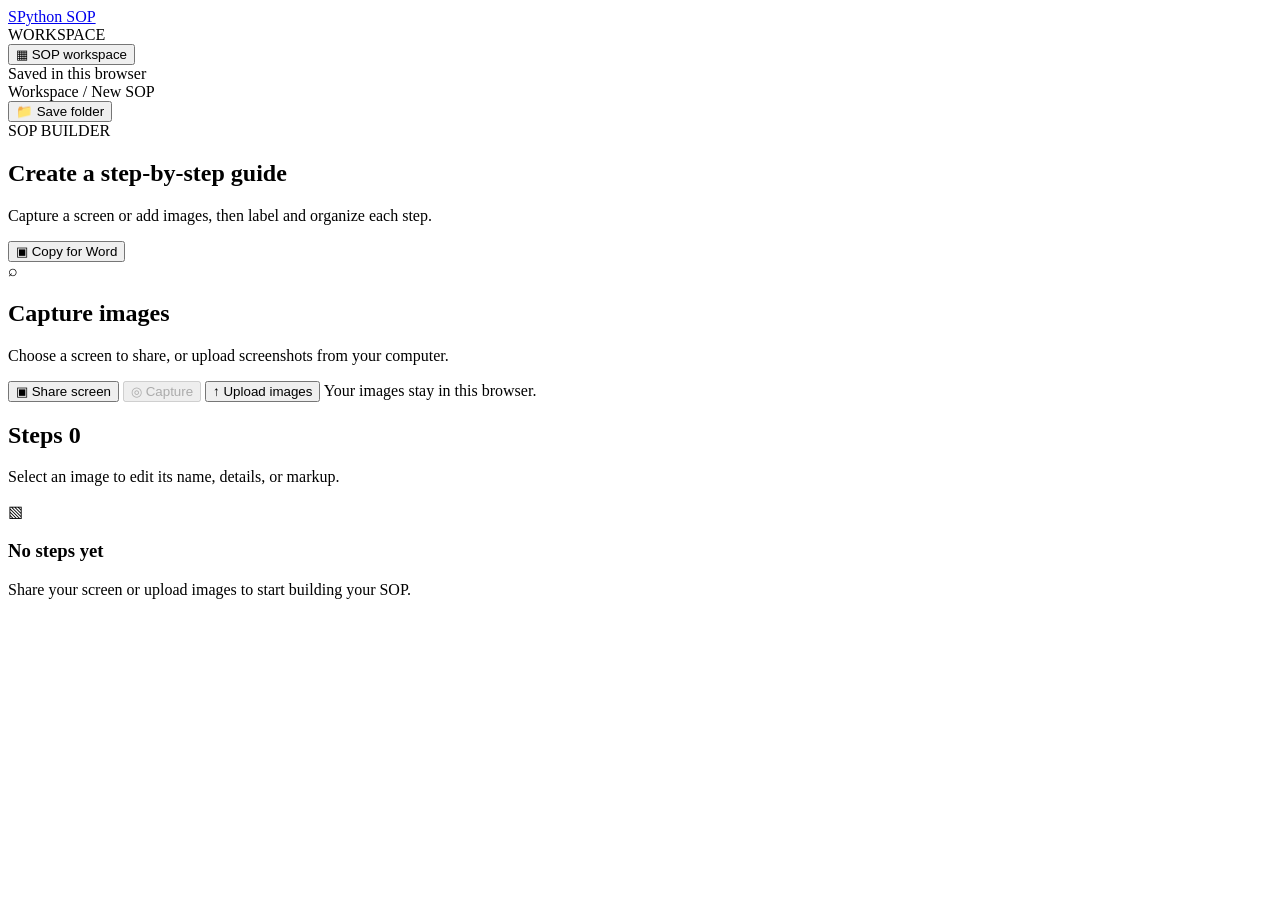
==== web/index.html @ d57255fb "Add Python SOP website" ====
<!doctype html>
<html lang="en">
<head>
  <meta charset="utf-8">
  <meta name="viewport" content="width=device-width, initial-scale=1">
  <meta name="theme-color" content="#f4f7fb">
  <title>Python SOP</title>
  <link rel="stylesheet" href="/styles.css">
</head>
<body>
  <div class="app-shell">
    <aside class="sidebar">
      <a class="brand" href="#" aria-label="Python SOP home"><span class="brand-mark">S</span><span>Python SOP</span></a>
      <div class="side-caption">WORKSPACE</div>
      <button class="side-link active" id="nav-workspace"><span class="side-icon">▦</span> SOP workspace</button>
      <div class="sidebar-bottom"><span class="local-dot"></span> Saved in this browser</div>
    </aside>

    <main class="main-area">
      <header class="topbar">
        <div class="breadcrumb">Workspace <span>/</span> New SOP</div>
        <button class="button button-light" id="folderButton"><span>📁</span> Save folder</button>
      </header>

      <section class="page-heading">
        <div><div class="eyebrow">SOP BUILDER</div><h1>Create a step-by-step guide</h1>
          <p>Capture a screen or add images, then label and organize each step.</p></div>
        <button class="button button-primary" id="copyWordButton"><span>▣</span> Copy for Word</button>
      </section>

      <section class="capture-card">
        <div class="capture-head"><div class="capture-symbol">⌕</div><div><h2>Capture images</h2><p>Choose a screen to share, or upload screenshots from your computer.</p></div></div>
        <div class="capture-actions">
          <button class="button button-primary" id="shareButton"><span>▣</span> Share screen</button>
          <button class="button button-light" id="captureButton" disabled><span>◎</span> Capture</button>
          <button class="button button-light" id="uploadButton"><span>↑</span> Upload images</button>
          <input id="fileInput" type="file" accept="image/*" multiple hidden>
          <button class="button button-quiet" id="stopShareButton" hidden>Stop sharing</button>
          <span class="capture-hint" id="captureHint">Your images stay in this browser.</span>
        </div>
        <div class="share-preview" id="sharePreview" hidden><video id="screenVideo" autoplay muted playsinline></video><span>Screen share preview</span></div>
      </section>

      <section class="steps-section">
        <div class="section-heading"><div><h2>Steps <span class="count-pill" id="stepCount">0</span></h2><p>Select an image to edit its name, details, or markup.</p></div>
          <button class="text-button" id="clearAllButton" hidden>Clear all</button></div>
        <div class="empty-state" id="emptyState"><div class="empty-art">▧</div><h3>No steps yet</h3><p>Share your screen or upload images to start building your SOP.</p></div>
        <div class="steps-grid" id="stepsGrid"></div>
      </section>
    </main>
  </div>

  <div class="toast" id="toast" role="status" aria-live="polite"></div>

  <dialog id="editDialog" class="edit-dialog">
    <form method="dialog" class="dialog-shell" id="editForm">
      <header class="dialog-header"><div><div class="eyebrow">STEP <span id="editStepNumber">01</span></div><h2>Edit image</h2></div><button type="button" class="icon-button" id="closeEditButton" aria-label="Close">×</button></header>
      <div class="editor-layout">
        <div class="editor-canvas-wrap"><canvas id="editorCanvas" width="900" height="540"></canvas></div>
        <aside class="editor-sidebar">
          <label class="field-label" for="imageName">Image name</label><input id="imageName" class="text-input" maxlength="120" required>
          <label class="field-label" for="imageDescription">Description</label><textarea id="imageDescription" class="text-input description-input" rows="5" placeholder="Describe this step..."></textarea>
          <div class="editor-tools"><span class="field-label">Markup</span><div class="tool-row">
            <button type="button" class="button button-light tool-button selected" id="cropModeButton">⌗ Crop</button>
            <button type="button" class="button button-light tool-button" id="redModeButton">▱ Red box</button>
          </div><button type="button" class="button button-light undo-button" id="undoButton">↶ Undo</button>
          <p class="tool-note" id="toolNote">Drag on the image to select a crop area.</p></div>
          <div class="editor-navigation"><button type="button" class="button button-light" id="previousButton">← Previous</button><span id="imagePosition">1 of 1</span><button type="button" class="button button-light" id="nextButton">Next →</button></div>
        </aside>
      </div>
      <footer class="dialog-footer"><button type="button" class="button button-light" id="deleteImageButton">Delete image</button><span class="footer-spacer"></span><button type="button" class="button button-light" id="cancelEditButton">Cancel</button><button type="submit" class="button button-primary" id="saveImageButton">Save changes</button></footer>
    </form>
  </dialog>

  <div class="countdown" id="countdown" hidden><span id="countdownNumber">3</span><p>Get ready to capture</p></div>
  <script src="/app.js" defer></script>
</body>
</html>
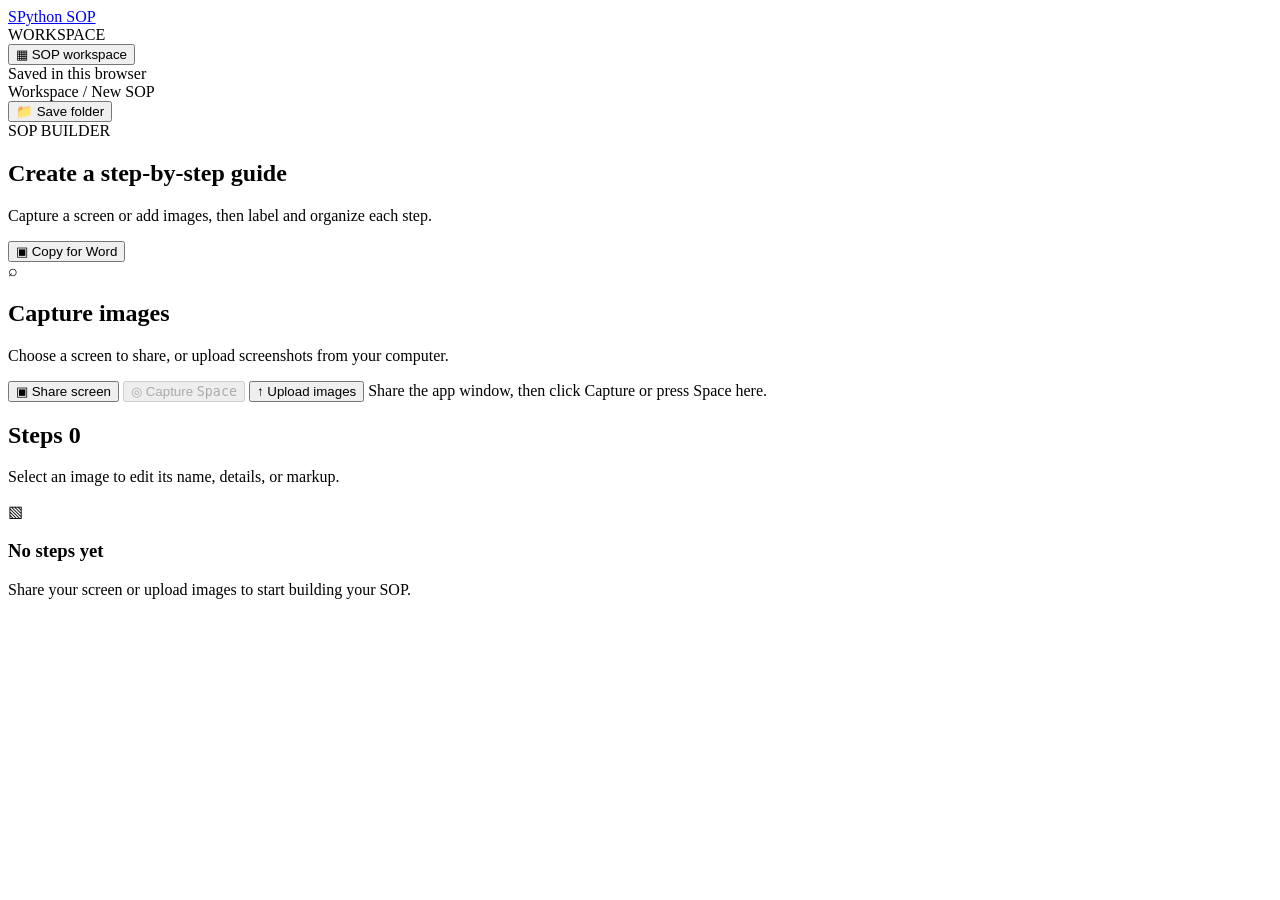
==== commit de3064b7: "Fix screenshot preview" ====
--- a/web/index.html
+++ b/web/index.html
@@ -32,11 +32,11 @@
         <div class="capture-head"><div class="capture-symbol">⌕</div><div><h2>Capture images</h2><p>Choose a screen to share, or upload screenshots from your computer.</p></div></div>
         <div class="capture-actions">
           <button class="button button-primary" id="shareButton"><span>▣</span> Share screen</button>
-          <button class="button button-light" id="captureButton" disabled><span>◎</span> Capture</button>
+          <button class="button button-light" id="captureButton" disabled><span>◎</span> Capture <kbd>Space</kbd></button>
           <button class="button button-light" id="uploadButton"><span>↑</span> Upload images</button>
           <input id="fileInput" type="file" accept="image/*" multiple hidden>
           <button class="button button-quiet" id="stopShareButton" hidden>Stop sharing</button>
-          <span class="capture-hint" id="captureHint">Your images stay in this browser.</span>
+          <span class="capture-hint" id="captureHint">Share the app window, then click Capture or press Space here.</span>
         </div>
         <div class="share-preview" id="sharePreview" hidden><video id="screenVideo" autoplay muted playsinline></video><span>Screen share preview</span></div>
       </section>
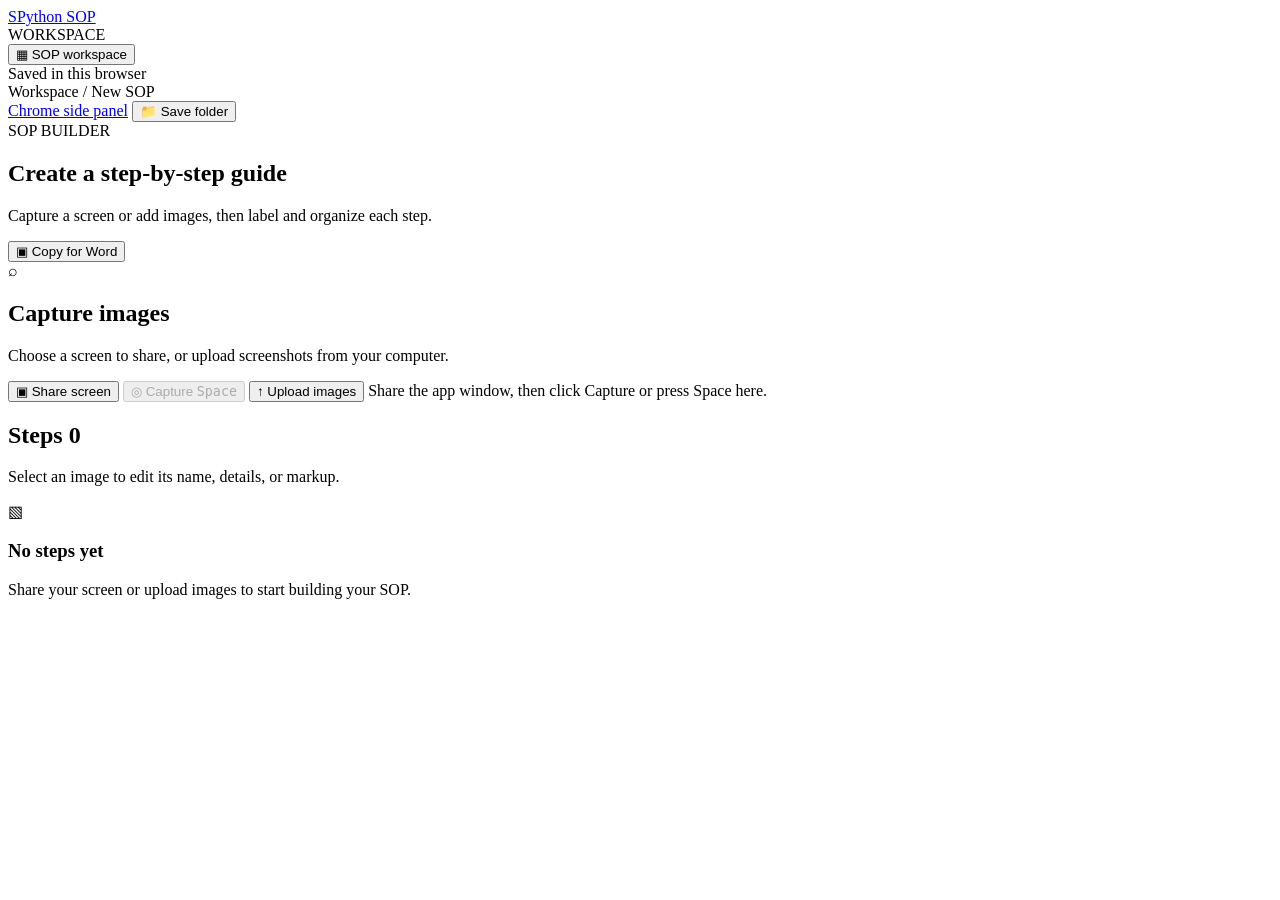
==== commit 3928abbd: "Add Chrome side panel extension" ====
--- a/web/index.html
+++ b/web/index.html
@@ -19,6 +19,7 @@
     <main class="main-area">
       <header class="topbar">
         <div class="breadcrumb">Workspace <span>/</span> New SOP</div>
+        <a class="button button-light" href="/extension.html">Chrome side panel</a>
         <button class="button button-light" id="folderButton"><span>📁</span> Save folder</button>
       </header>
 
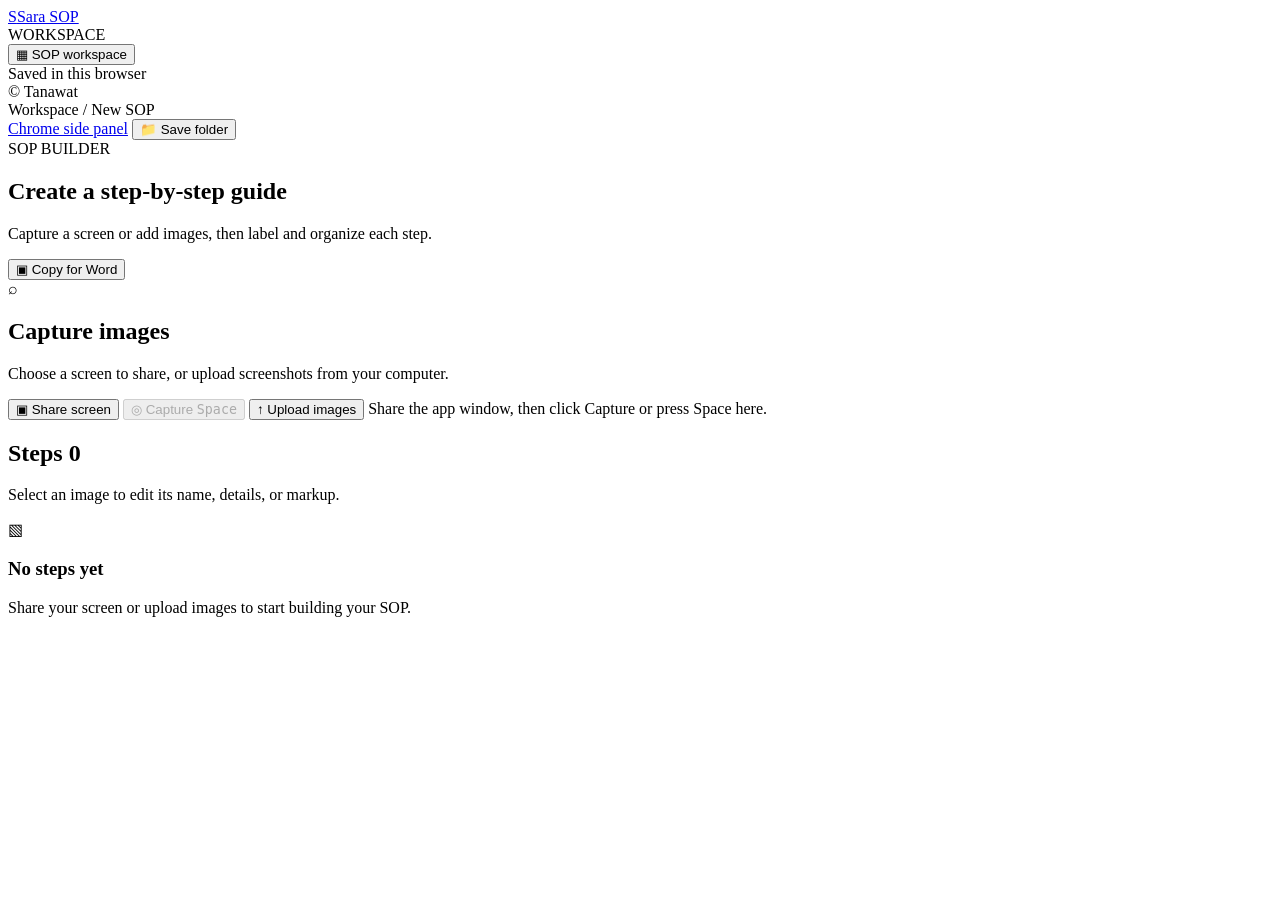
==== commit 51e4bf7d: "Rebrand project as Sara SOP" ====
--- a/web/index.html
+++ b/web/index.html
@@ -3,17 +3,18 @@
 <head>
   <meta charset="utf-8">
   <meta name="viewport" content="width=device-width, initial-scale=1">
-  <meta name="theme-color" content="#f4f7fb">
-  <title>Python SOP</title>
+  <meta name="theme-color" content="#741b35">
+  <title>Sara SOP</title>
   <link rel="stylesheet" href="/styles.css">
+  <link rel="stylesheet" href="/brand.css">
 </head>
 <body>
   <div class="app-shell">
     <aside class="sidebar">
-      <a class="brand" href="#" aria-label="Python SOP home"><span class="brand-mark">S</span><span>Python SOP</span></a>
+      <a class="brand" href="#" aria-label="Sara SOP home"><span class="brand-mark">S</span><span>Sara SOP</span></a>
       <div class="side-caption">WORKSPACE</div>
       <button class="side-link active" id="nav-workspace"><span class="side-icon">▦</span> SOP workspace</button>
-      <div class="sidebar-bottom"><span class="local-dot"></span> Saved in this browser</div>
+      <div class="sidebar-bottom"><span class="local-dot"></span><span>Saved in this browser<br>© Tanawat</span></div>
     </aside>
 
     <main class="main-area">
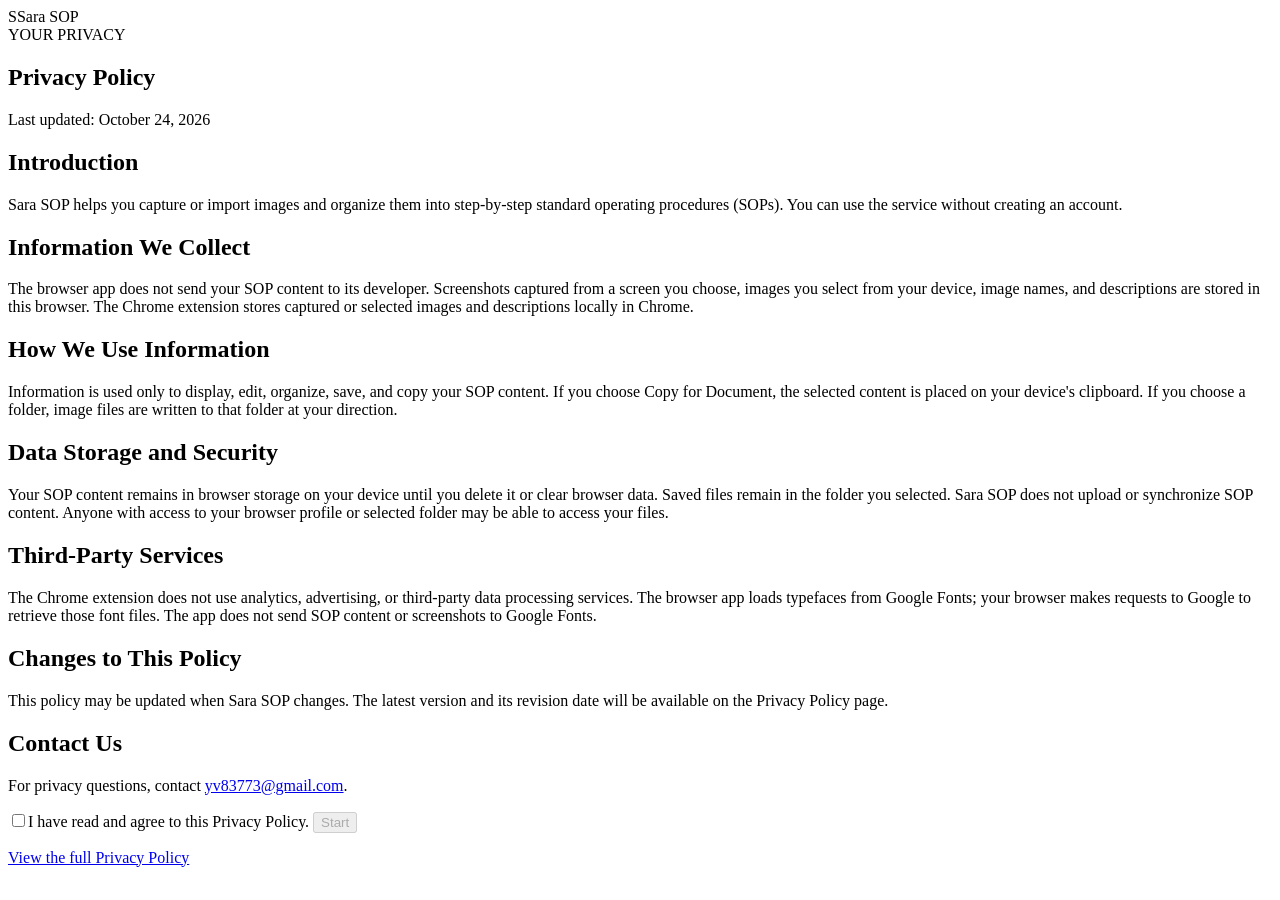
==== commit 182ee19a: "Deploy Sara SOP Capture 1.3.0 with privacy onboarding" ====
--- a/web/index.html
+++ b/web/index.html
@@ -1,4 +1,4 @@
-<!doctype html>
+﻿<!doctype html>
 <html lang="en">
 <head>
   <meta charset="utf-8">
@@ -9,7 +9,25 @@
   <link rel="stylesheet" href="/brand.css">
 </head>
 <body>
-  <div class="app-shell">
+  <main class="privacy-screen" id="privacyScreen">
+    <div class="privacy-brand"><span class="brand-mark">S</span><span>Sara SOP</span></div>
+    <article class="privacy-card">
+      <div class="eyebrow">YOUR PRIVACY</div><h1>Privacy Policy</h1><p class="privacy-updated">Last updated: October 24, 2026</p>
+      <div class="privacy-copy">
+        <h2>Introduction</h2><p>Sara SOP helps you capture or import images and organize them into step-by-step standard operating procedures (SOPs). You can use the service without creating an account.</p>
+        <h2>Information We Collect</h2><p>The browser app does not send your SOP content to its developer. Screenshots captured from a screen you choose, images you select from your device, image names, and descriptions are stored in this browser. The Chrome extension stores captured or selected images and descriptions locally in Chrome.</p>
+        <h2>How We Use Information</h2><p>Information is used only to display, edit, organize, save, and copy your SOP content. If you choose Copy for Document, the selected content is placed on your device's clipboard. If you choose a folder, image files are written to that folder at your direction.</p>
+        <h2>Data Storage and Security</h2><p>Your SOP content remains in browser storage on your device until you delete it or clear browser data. Saved files remain in the folder you selected. Sara SOP does not upload or synchronize SOP content. Anyone with access to your browser profile or selected folder may be able to access your files.</p>
+        <h2>Third-Party Services</h2><p>The Chrome extension does not use analytics, advertising, or third-party data processing services. The browser app loads typefaces from Google Fonts; your browser makes requests to Google to retrieve those font files. The app does not send SOP content or screenshots to Google Fonts.</p>
+        <h2>Changes to This Policy</h2><p>This policy may be updated when Sara SOP changes. The latest version and its revision date will be available on the Privacy Policy page.</p>
+        <h2>Contact Us</h2><p>For privacy questions, contact <a href="mailto:yv83773@gmail.com">yv83773@gmail.com</a>.</p>
+      </div>
+      <label class="privacy-consent"><input type="checkbox" id="privacyConsent"><span>I have read and agree to this Privacy Policy.</span></label>
+      <button class="privacy-start" id="privacyStartButton" disabled>Start</button>
+      <p class="privacy-policy-link"><a href="/privacy-policy.html">View the full Privacy Policy</a></p>
+    </article>
+  </main>
+  <div class="app-shell" id="appShell" hidden>
     <aside class="sidebar">
       <a class="brand" href="#" aria-label="Sara SOP home"><span class="brand-mark">S</span><span>Sara SOP</span></a>
       <div class="side-caption">WORKSPACE</div>
@@ -21,24 +39,24 @@
       <header class="topbar">
         <div class="breadcrumb">Workspace <span>/</span> New SOP</div>
         <a class="button button-light" href="/extension.html">Chrome side panel</a>
-        <button class="button button-light" id="folderButton"><span>📁</span> Save folder</button>
+        <button class="button button-light" id="folderButton">Save folder</button>
       </header>
 
       <section class="page-heading">
         <div><div class="eyebrow">SOP BUILDER</div><h1>Create a step-by-step guide</h1>
           <p>Capture a screen or add images, then label and organize each step.</p></div>
-        <button class="button button-primary" id="copyWordButton"><span>▣</span> Copy for Word</button>
+        <button class="button button-primary" id="copyDocumentButton">Copy for Document</button>
       </section>
 
       <section class="capture-card">
-        <div class="capture-head"><div class="capture-symbol">⌕</div><div><h2>Capture images</h2><p>Choose a screen to share, or upload screenshots from your computer.</p></div></div>
+        <div class="capture-head"><div class="capture-symbol">●</div><div><h2>Capture images</h2><p>Choose a screen to share, or upload screenshots from your computer.</p></div></div>
         <div class="capture-actions">
-          <button class="button button-primary" id="shareButton"><span>▣</span> Share screen</button>
-          <button class="button button-light" id="captureButton" disabled><span>◎</span> Capture <kbd>Space</kbd></button>
-          <button class="button button-light" id="uploadButton"><span>↑</span> Upload images</button>
+          <button class="button button-primary" id="shareButton">Share screen</button>
+          <button class="button button-light" id="captureButton" disabled>Capture <kbd>C</kbd></button>
+          <button class="button button-light" id="uploadButton">↑ Upload images</button>
           <input id="fileInput" type="file" accept="image/*" multiple hidden>
           <button class="button button-quiet" id="stopShareButton" hidden>Stop sharing</button>
-          <span class="capture-hint" id="captureHint">Share the app window, then click Capture or press Space here.</span>
+          <span class="capture-hint" id="captureHint">Share the app window, then click Capture or press C here.</span>
         </div>
         <div class="share-preview" id="sharePreview" hidden><video id="screenVideo" autoplay muted playsinline></video><span>Screen share preview</span></div>
       </section>
@@ -63,9 +81,9 @@
           <label class="field-label" for="imageName">Image name</label><input id="imageName" class="text-input" maxlength="120" required>
           <label class="field-label" for="imageDescription">Description</label><textarea id="imageDescription" class="text-input description-input" rows="5" placeholder="Describe this step..."></textarea>
           <div class="editor-tools"><span class="field-label">Markup</span><div class="tool-row">
-            <button type="button" class="button button-light tool-button selected" id="cropModeButton">⌗ Crop</button>
-            <button type="button" class="button button-light tool-button" id="redModeButton">▱ Red box</button>
-          </div><button type="button" class="button button-light undo-button" id="undoButton">↶ Undo</button>
+            <button type="button" class="button button-light tool-button selected" id="cropModeButton">Crop</button>
+            <button type="button" class="button button-light tool-button" id="redModeButton">Red box</button>
+          </div><button type="button" class="button button-light undo-button" id="undoButton">Undo</button>
           <p class="tool-note" id="toolNote">Drag on the image to select a crop area.</p></div>
           <div class="editor-navigation"><button type="button" class="button button-light" id="previousButton">← Previous</button><span id="imagePosition">1 of 1</span><button type="button" class="button button-light" id="nextButton">Next →</button></div>
         </aside>
@@ -78,3 +96,4 @@
   <script src="/app.js" defer></script>
 </body>
 </html>
+
